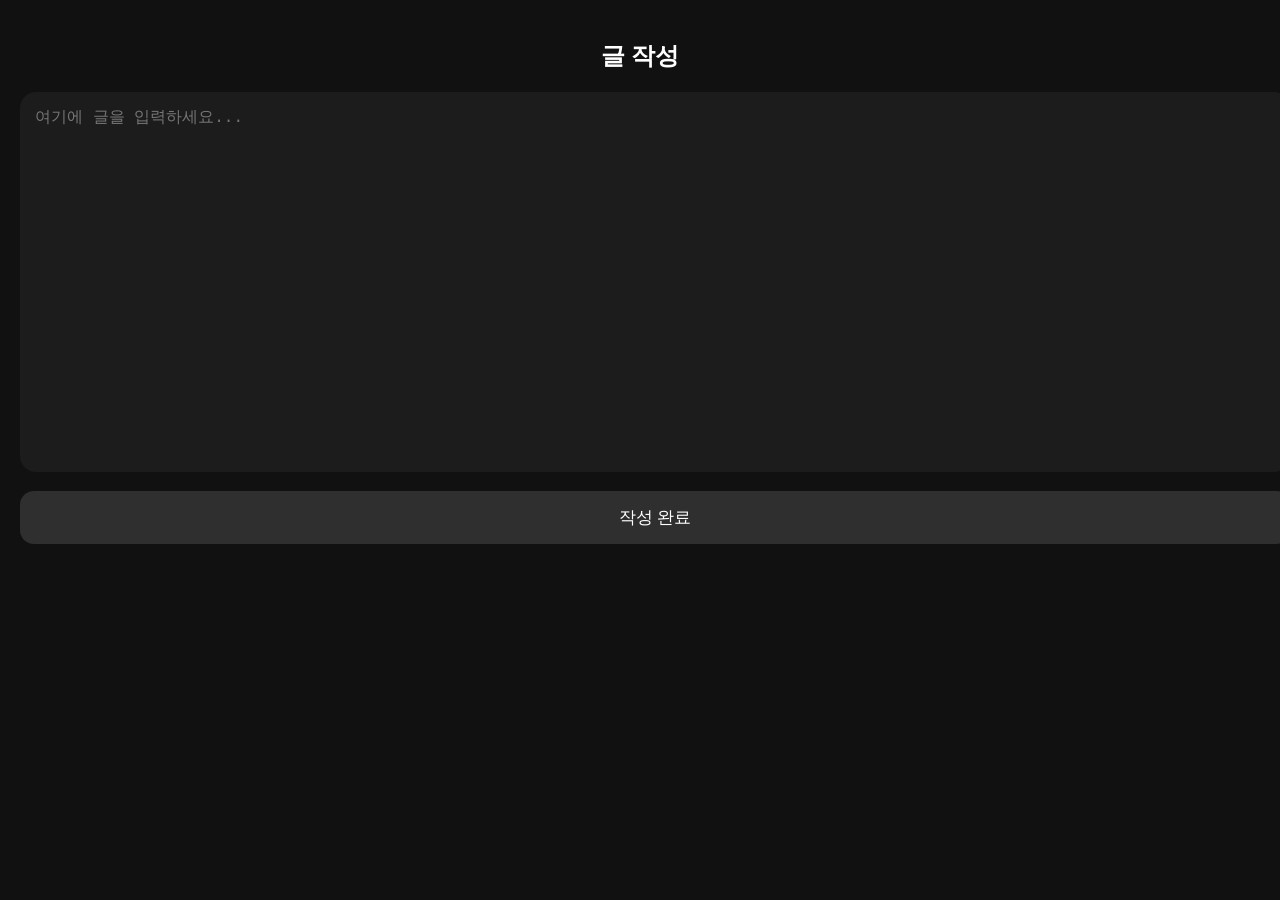
==== write.html @ f939cfd1 "Add files via upload" ====
<!DOCTYPE html>
<html lang="ko">
<head>
    <meta charset="UTF-8" />
    <meta name="viewport" content="width=device-width, initial-scale=1">
    <title>글쓰기</title>

    <style>
        body {
            margin: 0;
            padding: 20px;
            background: #111;
            color: #fff;
            font-family: 'Pretendard', sans-serif;
        }

        h2 {
            text-align: center;
            margin-bottom: 20px;
        }

        textarea {
            width: 100%;
            height: 350px;
            background: #1c1c1c;
            border: none;
            border-radius: 16px;
            padding: 15px;
            font-size: 16px;
            color: #fff;
            outline: none;
        }

        .btn {
            margin-top: 15px;
            width: 100%;
            padding: 15px;
            background: #ffffff20;
            border-radius: 14px;
            text-align: center;
            cursor: pointer;
            font-size: 17px;
        }
    </style>
</head>

<body>

    <h2>글 작성</h2>

    <textarea placeholder="여기에 글을 입력하세요..."></textarea>

    <div class="btn" onclick="alert('작성 완료! (DB 연결 가능)')">작성 완료</div>

</body>
</html>
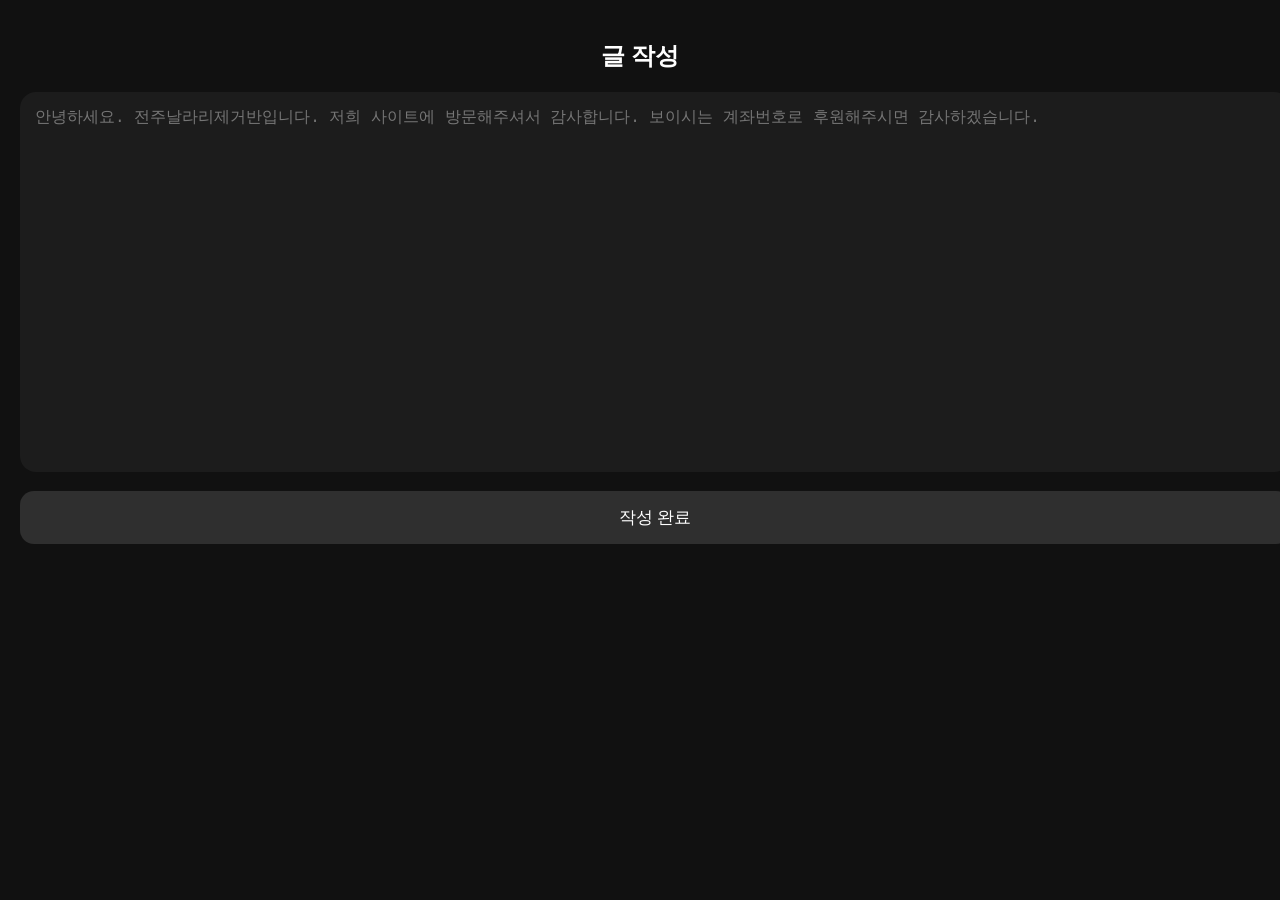
==== commit aba4b424: "write.html" ====
--- a/write.html
+++ b/write.html
@@ -48,9 +48,10 @@
 
     <h2>글 작성</h2>
 
-    <textarea placeholder="여기에 글을 입력하세요..."></textarea>
+    <textarea placeholder="안녕하세요. 전주날라리제거반입니다. 저희 사이트에 방문해주셔서 감사합니다. 보이시는 계좌번호로 후원해주시면 감사하겠습니다."></textarea>
 
     <div class="btn" onclick="alert('작성 완료! (DB 연결 가능)')">작성 완료</div>
 
 </body>
 </html>
+
